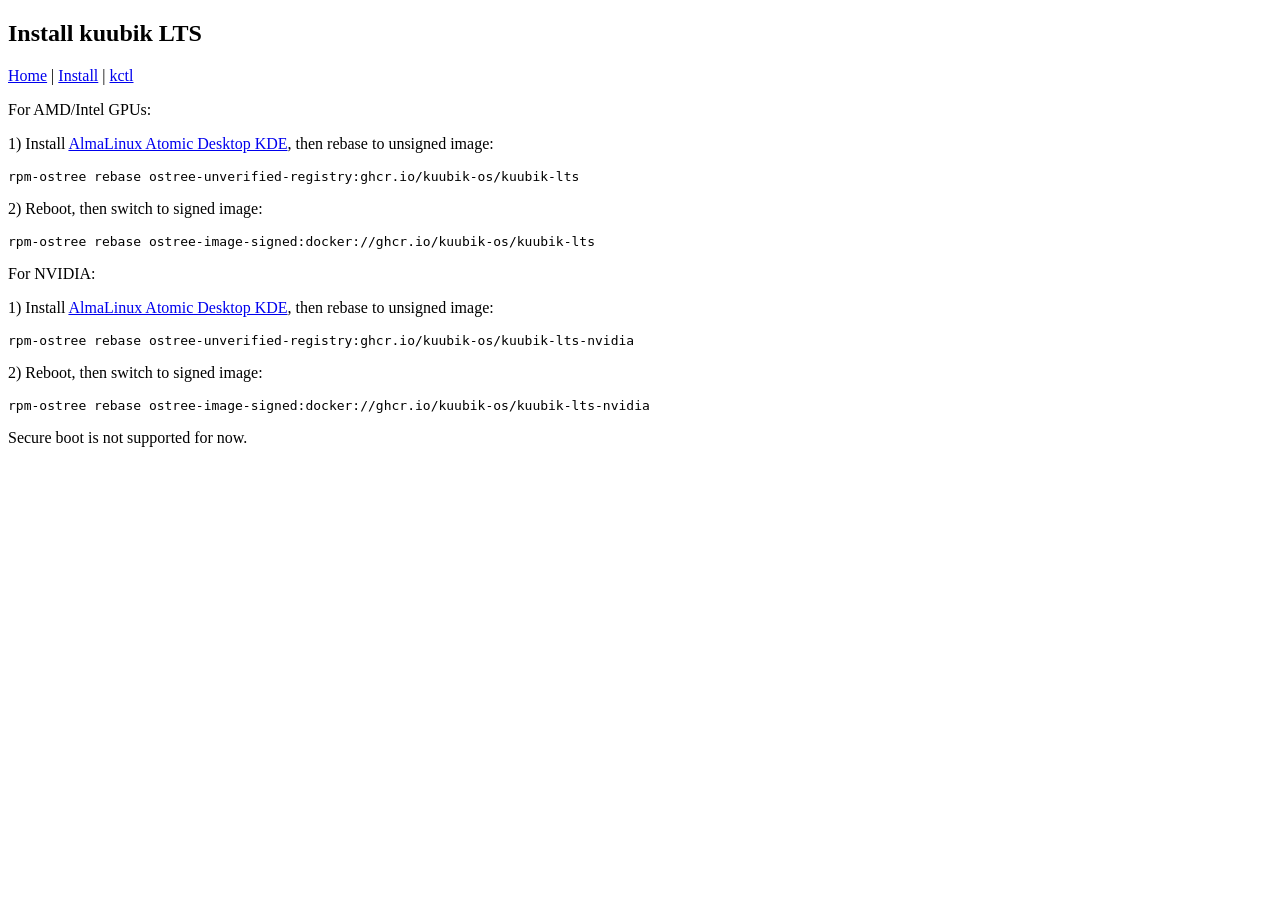
==== install-lts.html @ c3721314 "add lts mention; split to subpages" ====
<!doctype html>
<html>
  <head>
    <meta charset="utf-8">
    <title>Install kuubik LTS - kuubik OS</title>
    <meta name="color-scheme" content="light dark">
  </head>
  <body>
    <h2>Install kuubik LTS</h2>
    <p><a href="index.html">Home</a> | <a href="install.html">Install</a> | <a href="kctl.html">kctl</a></p>

    <p>For AMD/Intel GPUs: </p>
    <p>1) Install <a href="https://github.com/AlmaLinux/atomic-desktop">AlmaLinux Atomic Desktop KDE</a>, then rebase to unsigned image:</p>
    <pre>rpm-ostree rebase ostree-unverified-registry:ghcr.io/kuubik-os/kuubik-lts</pre>
    <p>2) Reboot, then switch to signed image:</p>
    <pre>rpm-ostree rebase ostree-image-signed:docker://ghcr.io/kuubik-os/kuubik-lts</pre>
    <p>For NVIDIA: </p>
    <p>1) Install <a href="https://github.com/AlmaLinux/atomic-desktop">AlmaLinux Atomic Desktop KDE</a>, then rebase to unsigned image:</p>
    <pre>rpm-ostree rebase ostree-unverified-registry:ghcr.io/kuubik-os/kuubik-lts-nvidia</pre>
    <p>2) Reboot, then switch to signed image:</p>
    <pre>rpm-ostree rebase ostree-image-signed:docker://ghcr.io/kuubik-os/kuubik-lts-nvidia</pre>

    <p>Secure boot is not supported for now.</p>
  </body>
</html>
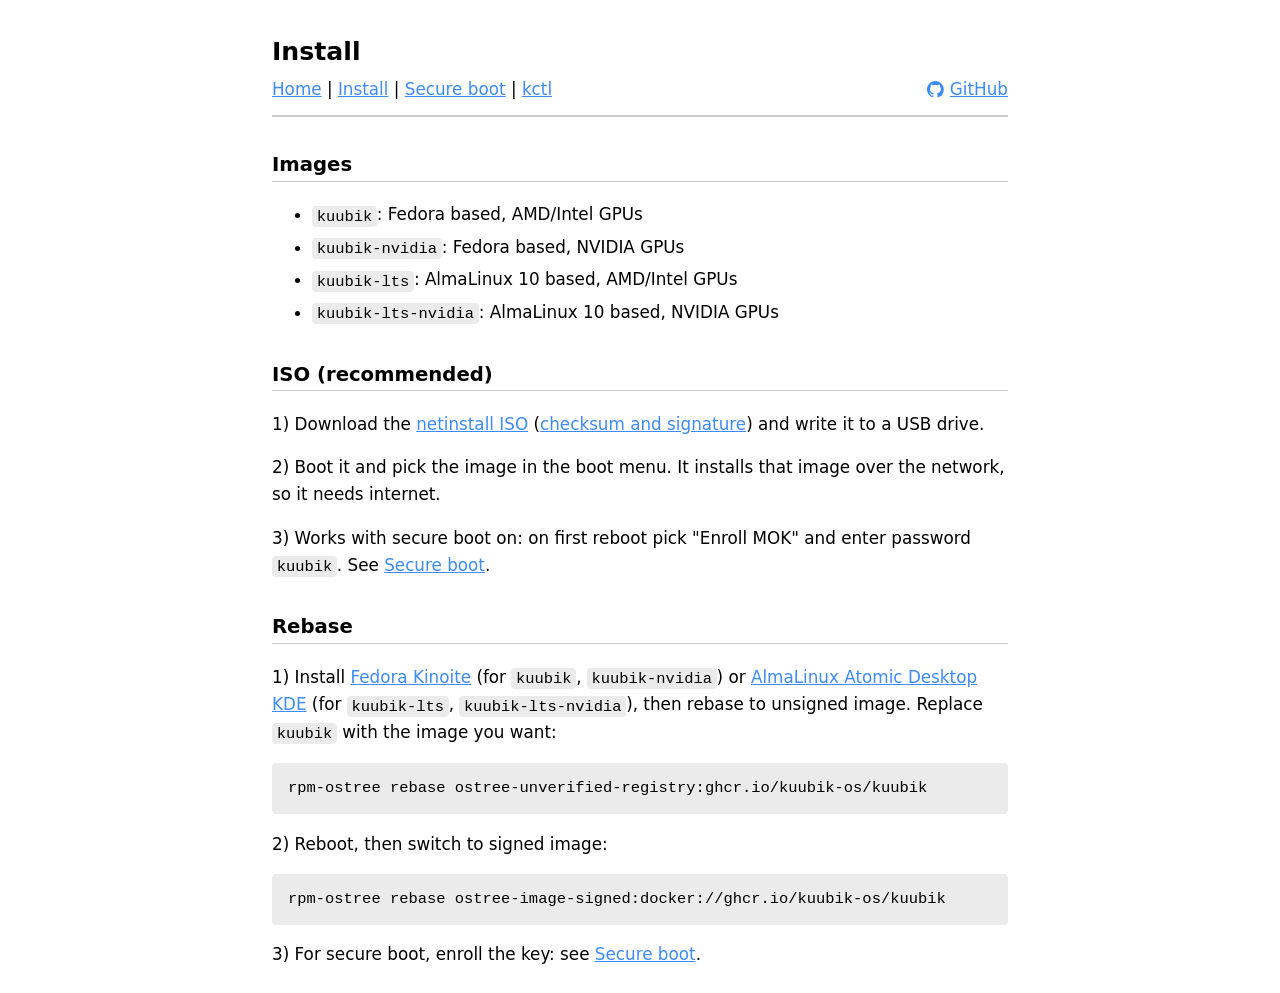
==== commit accdf16d: "sync with OS state; add styling" ====
--- a/install-lts.html
+++ b/install-lts.html
@@ -2,24 +2,10 @@
 <html>
   <head>
     <meta charset="utf-8">
-    <title>Install kuubik LTS - kuubik OS</title>
-    <meta name="color-scheme" content="light dark">
+    <meta http-equiv="refresh" content="0; url=install.html">
+    <title>Install - kuubik OS</title>
   </head>
   <body>
-    <h2>Install kuubik LTS</h2>
-    <p><a href="index.html">Home</a> | <a href="install.html">Install</a> | <a href="kctl.html">kctl</a></p>
-
-    <p>For AMD/Intel GPUs: </p>
-    <p>1) Install <a href="https://github.com/AlmaLinux/atomic-desktop">AlmaLinux Atomic Desktop KDE</a>, then rebase to unsigned image:</p>
-    <pre>rpm-ostree rebase ostree-unverified-registry:ghcr.io/kuubik-os/kuubik-lts</pre>
-    <p>2) Reboot, then switch to signed image:</p>
-    <pre>rpm-ostree rebase ostree-image-signed:docker://ghcr.io/kuubik-os/kuubik-lts</pre>
-    <p>For NVIDIA: </p>
-    <p>1) Install <a href="https://github.com/AlmaLinux/atomic-desktop">AlmaLinux Atomic Desktop KDE</a>, then rebase to unsigned image:</p>
-    <pre>rpm-ostree rebase ostree-unverified-registry:ghcr.io/kuubik-os/kuubik-lts-nvidia</pre>
-    <p>2) Reboot, then switch to signed image:</p>
-    <pre>rpm-ostree rebase ostree-image-signed:docker://ghcr.io/kuubik-os/kuubik-lts-nvidia</pre>
-
-    <p>Secure boot is not supported for now.</p>
+    <p>Moved to <a href="install.html">Install</a>.</p>
   </body>
 </html>
